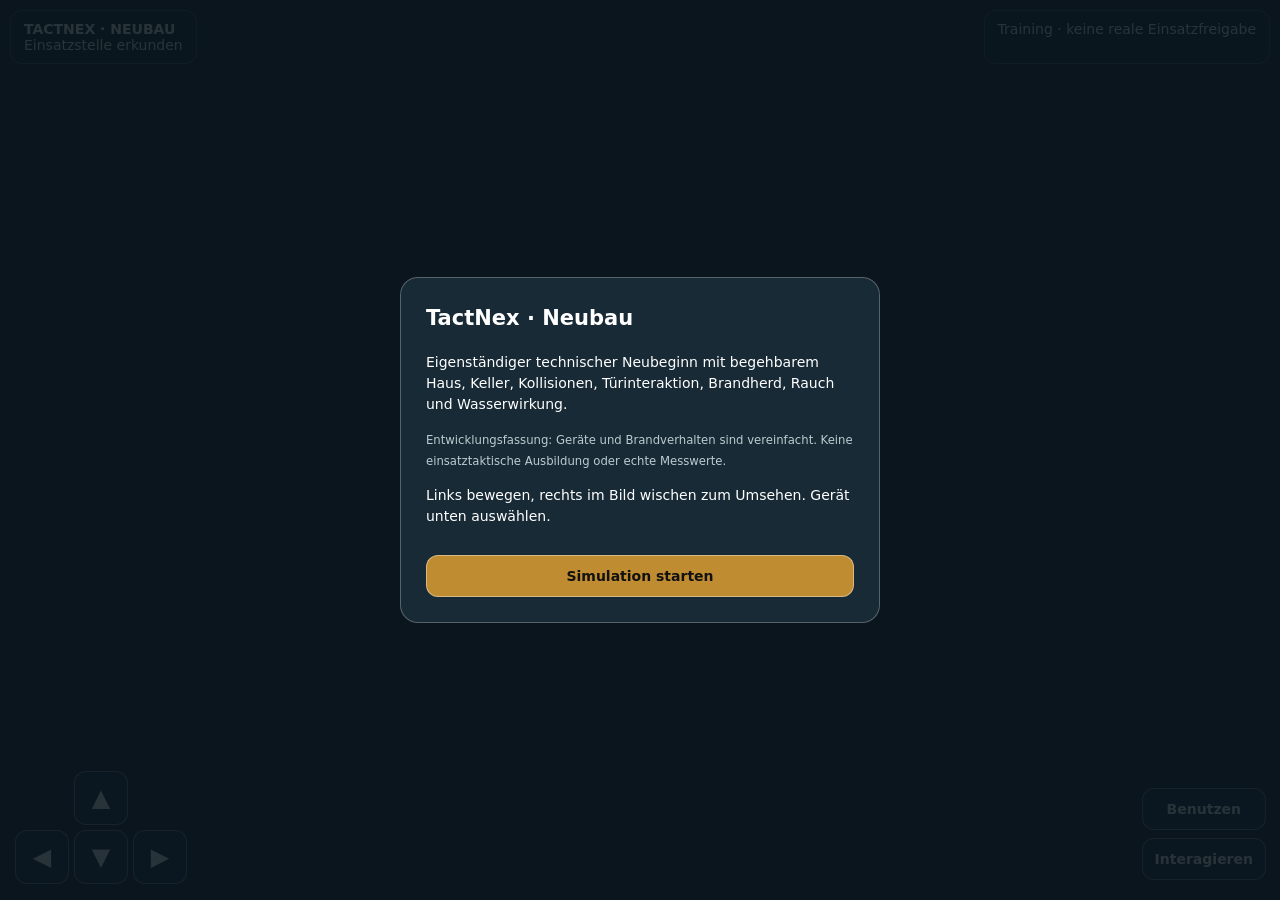
==== preview/index.html @ 35a9c78b "Start independent TactNex rebuild with integrated scene, collision, fire, smoke, water and mobile co" ====
<!doctype html>
<html lang="de"><head><meta charset="utf-8"><meta name="viewport" content="width=device-width,initial-scale=1,maximum-scale=1,user-scalable=no"><meta name="theme-color" content="#101820"><title>TactNex Neubau · Einsatztraining</title>
<style>*{box-sizing:border-box}html,body{margin:0;width:100%;height:100%;overflow:hidden;background:#101820;color:#fff;font:14px system-ui;touch-action:none;user-select:none;-webkit-user-select:none;-webkit-touch-callout:none}canvas{display:block;touch-action:none}button{touch-action:none;cursor:pointer;color:#fff;border:1px solid #ffffff66;background:#1c2b36ed;border-radius:12px;font:700 14px system-ui;padding:12px}button:active{background:#bd8d35}#top{position:fixed;top:10px;left:10px;right:10px;display:flex;gap:8px;justify-content:space-between;pointer-events:none}#panel,#message{background:#10212ae8;border:1px solid #ffffff33;padding:10px 13px;border-radius:12px;max-width:58vw}#message{max-width:34vw;text-align:right}#controls{position:fixed;bottom:16px;left:15px;display:grid;grid-template-columns:repeat(3,54px);gap:5px}#controls button{width:54px;height:54px;padding:0;font-size:24px}#tools{position:fixed;bottom:14px;left:50%;transform:translateX(-50%);max-width:53vw;display:flex;gap:6px;overflow:auto;padding:6px;background:#10212ae0;border-radius:13px}#tools button{white-space:nowrap;font-size:12px;padding:10px}#actions{position:fixed;right:14px;bottom:20px;display:flex;flex-direction:column;gap:8px}#actions button{min-width:110px}#cross{position:fixed;left:50%;top:50%;transform:translate(-50%,-50%);font-size:22px;text-shadow:0 1px 5px black;pointer-events:none}#intro{position:fixed;inset:0;background:#0a151ddf;display:flex;align-items:center;justify-content:center;z-index:40;padding:20px}#intro article{max-width:480px;background:#182a36;border:1px solid #ffffff44;border-radius:18px;padding:25px;line-height:1.5}#intro h1{margin-top:0}#intro button{background:#bf8c31;color:#111;width:100%;margin-top:14px}small{color:#bdcbd1}@media(max-width:680px){#tools{bottom:80px;max-width:62vw;left:51%}#actions{bottom:20px}#panel{max-width:55vw;font-size:12px}#message{max-width:42vw;font-size:11px}}</style></head>
<body><div id="top"><div id="panel"><strong>TACTNEX · NEUBAU</strong><div id="status">Einsatzstelle erkunden</div></div><div id="message">Training · keine reale Einsatzfreigabe</div></div><div id="cross">+</div><div id="controls"><span></span><button data-move="f">▲</button><span></span><button data-move="l">◀</button><button data-move="b">▼</button><button data-move="r">▶</button></div><div id="tools"></div><div id="actions"><button id="use">Benutzen</button><button id="interact">Interagieren</button></div><div id="intro"><article><h1>TactNex · Neubau</h1><p>Eigenständiger technischer Neubeginn mit begehbarem Haus, Keller, Kollisionen, Türinteraktion, Brandherd, Rauch und Wasserwirkung.</p><p><small>Entwicklungsfassung: Geräte und Brandverhalten sind vereinfacht. Keine einsatztaktische Ausbildung oder echte Messwerte.</small></p><p>Links bewegen, rechts im Bild wischen zum Umsehen. Gerät unten auswählen.</p><button id="start">Simulation starten</button></article></div>
<script type="module">
import * as THREE from 'https://esm.sh/three@0.170.0';
const scene=new THREE.Scene();scene.background=new THREE.Color(0x9db3c4);scene.fog=new THREE.FogExp2(0x9db3c4,.012);
const camera=new THREE.PerspectiveCamera(73,innerWidth/innerHeight,.07,130);camera.position.set(0,1.65,12);camera.rotation.order='YXZ';
const renderer=new THREE.WebGLRenderer({antialias:true,powerPreference:'high-performance'});renderer.setSize(innerWidth,innerHeight);renderer.setPixelRatio(Math.min(devicePixelRatio,1.4));renderer.shadowMap.enabled=true;renderer.shadowMap.type=THREE.PCFSoftShadowMap;renderer.outputColorSpace=THREE.SRGBColorSpace;renderer.toneMapping=THREE.ACESFilmicToneMapping;renderer.toneMappingExposure=1.15;document.body.prepend(renderer.domElement);
scene.add(new THREE.HemisphereLight(0xe5f4ff,0x4c544d,2));const sun=new THREE.DirectionalLight(0xfff1d6,2.2);sun.position.set(12,20,8);sun.castShadow=true;sun.shadow.mapSize.set(1024,1024);sun.shadow.camera.left=-22;sun.shadow.camera.right=22;sun.shadow.camera.top=22;sun.shadow.camera.bottom=-22;scene.add(sun);
const mat=(c,roughness=.85)=>new THREE.MeshStandardMaterial({color:c,roughness});
const walls=mat(0xd4cbbd),floorMat=mat(0x8f7963),basementMat=mat(0x747577),roofMat=mat(0x774335),glass=new THREE.MeshPhysicalMaterial({color:0x78a8bb,metalness:.1,roughness:.14,transparent:true,opacity:.7,side:THREE.DoubleSide});
function obj(geo,m,x,y,z,parent=scene){const o=new THREE.Mesh(geo,m);o.position.set(x,y,z);o.castShadow=true;o.receiveShadow=true;parent.add(o);return o}
function cube(w,h,d,x,y,z,m,parent){return obj(new THREE.BoxGeometry(w,h,d),m,x,y,z,parent)}
function plane(w,d,x,y,z,m){const o=obj(new THREE.PlaneGeometry(w,d),m,x,y,z);o.rotation.x=-Math.PI/2;return o}
const ground=plane(120,120,0,-.12,0,mat(0x55754b));plane(120,7,0,-.10,21,mat(0x555b5c));plane(2.6,12,0,-.08,7,mat(0xada69a));plane(4.3,19,8,-.08,9,mat(0x8e918e));
for(let x=-54;x<55;x+=8)cube(3,.015,.1,x,-.075,21,mat(0xded9bc));
const colliders=[];function solid(w,h,d,x,y,z,m){const a=cube(w,h,d,x,y,z,m);colliders.push({x,z,w,d,y,h});return a}
function tree(x,z,s){const bark=mat(0x5c4534),leaf=mat(0x3a6738);obj(new THREE.CylinderGeometry(.12*s,.26*s,3*s,9),bark,x,1.45*s,z);for(let i=0;i<6;i++){const a=i*2.4;obj(new THREE.IcosahedronGeometry((.85+(i%3)*.13)*s,1),leaf,x+Math.cos(a)*.65*s,(3.1+(i%3)*.38)*s,z+Math.sin(a)*.65*s)}}
for(const [x,z,s] of [[-12,9,1.1],[13,9,1],[-12,-8,.9],[13,-9,1.1],[-19,17,1.2]])tree(x,z,s);
for(let z=-12;z<17;z+=1.3)for(const x of [-8.3,10])obj(new THREE.IcosahedronGeometry(.55,1),mat(0x426a37),x,.36,z);
const body=mat(0x284f6c),tire=mat(0x202225),windowMat=mat(0x263d4a,.18);
cube(1.9,.55,4.2,8,.65,7,body);cube(1.65,.58,2,8,1.21,6.65,windowMat);for(const x of [7.03,8.97])for(const z of [5.7,8.3]){const w=obj(new THREE.CylinderGeometry(.37,.37,.17,16),tire,x,.37,z);w.rotation.z=Math.PI/2}
for(const x of [7.35,8.65]){cube(.36,.16,.07,x,.75,4.88,mat(0xe9d9a8));cube(.34,.14,.07,x,.75,9.12,mat(0xa82824))}
const house={front:0,back:-10,left:-5,right:5};
solid(.22,3.4,10,-5,1.7,-5,walls);solid(.22,3.4,10,5,1.7,-5,walls);solid(10,3.4,.22,0,1.7,-10,walls);
solid(4.15,3.4,.22,-2.925,1.7,0,walls);solid(4.15,3.4,.22,2.925,1.7,0,walls);solid(1.7,1.18,.22,0,2.81,0,walls);
for(const x of [-3.1,3.1]){cube(1.6,1.45,.05,x,1.8,.14,glass);cube(1.85,.11,.3,x,1,.24,mat(0xd8d8d2));cube(.1,1.5,.12,x,1.8,.2,mat(0xe9e6dd));cube(1.75,.1,.12,x,1.8,.2,mat(0xe9e6dd))}
plane(4,10,-3,.01,-5,floorMat);plane(4,10,3,.01,-5,floorMat);plane(2,5.2,0,.01,-2.6,floorMat);
const roofGeo=(left)=>{const x0=left?-5.55:0,x1=left?0:5.55,y0=left?3.5:5.55,y1=left?5.55:3.5;const g=new THREE.BufferGeometry();g.setAttribute('position',new THREE.Float32BufferAttribute([x0,y0,.6,x1,y1,.6,x1,y1,-10.6,x0,y0,.6,x1,y1,-10.6,x0,y0,-10.6],3));g.computeVertexNormals();return g};
const roofSurface=mat(0x794333);roofSurface.side=THREE.DoubleSide;obj(roofGeo(true),roofSurface,0,0,0);obj(roofGeo(false),roofSurface,0,0,0);
const gableMat=mat(0xd4cbbd);gableMat.side=THREE.DoubleSide;for(const z of [0,-10]){const g=new THREE.BufferGeometry();g.setAttribute('position',new THREE.Float32BufferAttribute([-5,3.4,z,5,3.4,z,0,5.55,z],3));g.computeVertexNormals();obj(g,gableMat,0,0,0)}
cube(.65,1.5,.65,2.6,5.55,-7,mat(0x9c594a));
cube(1.7,.06,3.3,0,.06,-2.7,mat(0x78604e));
cube(2.2,.62,.86,-3.35,.39,-4,mat(0x506b78));cube(1.75,.13,.65,-3.35,.77,-4,mat(0x647f8b));cube(1.3,.4,.8,-3.3,.22,-5.5,mat(0x7b5c48));
cube(2.7,.8,.65,3.3,.42,-8.7,mat(0xc5bfb1));cube(2.7,.06,.85,3.3,.85,-8.7,mat(0x4e5154));
const lamp=new THREE.PointLight(0xffe7bf,1.7,11);lamp.position.set(0,2.9,-3.4);scene.add(lamp);
// Basement is a separate real volume, reached through a floor opening and a continuous ramp-like stair surface.
plane(9,9,0,-2.75,-13.5,basementMat);
solid(.2,2.8,9,-4.5,-1.4,-13.5,walls);solid(.2,2.8,9,4.5,-1.4,-13.5,walls);solid(9,2.8,.2,0,-1.4,-18,walls);
solid(.17,2.8,5,-1.13,-1.2,-7.9,walls);solid(.17,2.8,5,1.13,-1.2,-7.9,walls);
for(let i=0;i<15;i++){const z=-5.25-(i+.5)*5/15,y=-(i+1)*2.75/15;cube(2,.1,5/15,0,y-.05,z,mat(0x80756b))}
cube(1.8,.75,.85,-3.1,-2.35,-16,mat(0x70543c));cube(1.9,.07,.95,-3.1,-1.94,-16,mat(0x987657));
for(let y=-2.2;y<-.5;y+=.48)cube(1.5,.07,.55,3.2,y,-17,mat(0x5d6465));
for(const [x,z] of [[3,-15],[3.6,-14.3],[-2.6,-13]])cube(.6,.6,.6,x,-2.4,z,mat(0x967c58));
const basementLight=new THREE.PointLight(0xffdfad,1.1,9);basementLight.position.set(1,-.6,-13);scene.add(basementLight);
const hinge=new THREE.Group();hinge.position.set(-.85,0,.04);scene.add(hinge);cube(1.7,2.15,.09,.85,1.075,0,mat(0x7b5337),hinge);obj(new THREE.SphereGeometry(.065,12,8),mat(0xc6ac6d),1.52,1.05,.09,hinge);
let doorOpen=false,doorAngle=0;
const fire=new THREE.Group();fire.position.set(-2.5,-2.7,-15.5);scene.add(fire);
const flames=[];for(let i=0;i<10;i++){const m=new THREE.MeshBasicMaterial({color:i%3?0xff6b14:0xffc638,transparent:true,opacity:.8,depthWrite:false});const f=obj(new THREE.ConeGeometry(.17+(i%4)*.07,.8+(i%3)*.2,7),m,(i%4-1.5)*.26,.4,Math.floor(i/4)*.25,fire);flames.push(f)}
const fireLight=new THREE.PointLight(0xff4e10,3.5,8);fireLight.position.set(-2.5,-1.8,-15.5);scene.add(fireLight);
const smoke=[];const smokeMat=new THREE.MeshBasicMaterial({color:0x53575b,transparent:true,opacity:.12,depthWrite:false});for(let i=0;i<55;i++)smoke.push(obj(new THREE.IcosahedronGeometry(.4,1),smokeMat.clone(),0,-2,-15));
const water=[];const waterMat=new THREE.MeshBasicMaterial({color:0xa4e5ff,transparent:true,opacity:.8});for(let i=0;i<45;i++){const m=obj(new THREE.SphereGeometry(.028,5,4),waterMat,0,0,0);m.visible=false;water.push(m)}
let strength=1,smokeAmount=.2,waterOn=false,thermal=false,selected='Hände';
const hand=new THREE.Group();camera.add(hand);scene.add(camera);hand.position.set(.52,-.5,-.82);
cube(.2,.19,.37,0,-.08,.13,mat(0x1e2527),hand);const held=new THREE.Group();hand.add(held);
function equip(name){selected=name;held.clear();waterOn=false;thermal=false;document.querySelector('#use').textContent='Benutzen';const add=(w,h,d,x,y,z,c)=>cube(w,h,d,x,y,z,mat(c),held);
if(name==='Wärmebildkamera'){add(.33,.36,.2,0,.16,-.15,0x262b2f);add(.26,.2,.012,0,.2,-.26,0x6b8791);add(.11,.35,.12,0,-.2,-.12,0x222629)}
if(name==='Messgerät'){add(.23,.43,.13,0,.12,-.17,0x24292d);add(.17,.18,.014,0,.17,-.25,0x9db9c4)}
if(name==='Strahlrohr'){const a=obj(new THREE.CylinderGeometry(.07,.1,.65,12),mat(0x687178),0,.1,-.27,held);a.rotation.x=Math.PI/2}
if(name==='Funkgerät'){add(.19,.3,.1,0,.12,-.2,0x23292b);const a=obj(new THREE.CylinderGeometry(.012,.012,.2,8),mat(0x222222),.06,.36,-.2,held)}
if(name==='Axt'){const a=obj(new THREE.CylinderGeometry(.03,.035,.8,8),mat(0x77583c),0,.2,-.18,held);a.rotation.z=-.15;add(.3,.17,.06,-.06,.56,-.18,0x91999c)}
document.querySelector('#status').textContent=name+' ausgewählt'}
const toolNames=['Hände','Strahlrohr','Wärmebildkamera','Messgerät','Funkgerät','Axt'];for(const name of toolNames){const b=document.createElement('button');b.textContent=name;b.onclick=()=>{equip(name);for(const x of document.querySelector('#tools').children)x.style.background='';b.style.background='#996c26'};document.querySelector('#tools').append(b)}equip('Hände');
const overlay=document.createElement('div');overlay.style.cssText='position:fixed;inset:19% 22%;pointer-events:none;border:9px solid #182329;border-radius:15px;background:radial-gradient(circle at 44% 65%,#fff9b0,#f46a28 17%,#74358c 45%,#172c62 90%);opacity:.8;display:none';overlay.innerHTML='<span style="display:block;padding:8px;background:#121c25a8;font-size:12px">WÄRMEBILD · DEMO / KEINE TEMPERATURMESSUNG</span>';document.body.append(overlay);
const status=document.querySelector('#status');function interact(){const d=Math.hypot(camera.position.x,camera.position.z);if(d<2.5){doorOpen=!doorOpen;status.textContent=doorOpen?'Haustür geöffnet':'Haustür geschlossen'}else status.textContent='Keine Tür in Reichweite'}
function use(){if(selected==='Strahlrohr'){waterOn=!waterOn;document.querySelector('#use').textContent=waterOn?'Wasser stoppen':'Wasser abgeben';status.textContent=waterOn?'Strahlrohr aktiv':'Strahlrohr geschlossen'}else if(selected==='Wärmebildkamera'){thermal=!thermal;overlay.style.display=thermal?'block':'none'}else if(selected==='Messgerät')status.textContent='DEMO: O₂ 20,9 % · weitere Werte nicht simuliert';else if(selected==='Funkgerät')status.textContent='Übungsfunk: kein Funknetz verbunden';else status.textContent='Für dieses Werkzeug noch keine Aktion'}
document.querySelector('#interact').onclick=interact;document.querySelector('#use').onclick=use;
const pressed=new Set();for(const b of document.querySelectorAll('[data-move]')){const k=b.dataset.move;b.addEventListener('pointerdown',e=>{e.preventDefault();b.setPointerCapture(e.pointerId);pressed.add(k)});for(const type of ['pointerup','pointercancel','lostpointercapture'])b.addEventListener(type,()=>pressed.delete(k))}
addEventListener('keydown',e=>{const k=e.key.toLowerCase();pressed.add(({w:'f',s:'b',a:'l',d:'r'})[k]||k);if(k==='e')interact();if(k==='f'&&!e.repeat)use()});addEventListener('keyup',e=>pressed.delete(({w:'f',s:'b',a:'l',d:'r'})[e.key.toLowerCase()]||e.key.toLowerCase()));
let lookId=null,lx=0,ly=0,yaw=0,pitch=0;renderer.domElement.addEventListener('pointerdown',e=>{if(lookId!==null)return;lookId=e.pointerId;lx=e.clientX;ly=e.clientY;renderer.domElement.setPointerCapture(e.pointerId)});renderer.domElement.addEventListener('pointermove',e=>{if(e.pointerId!==lookId)return;yaw-=(e.clientX-lx)*.004;pitch=Math.max(-1.3,Math.min(1.3,pitch-(e.clientY-ly)*.004));lx=e.clientX;ly=e.clientY});for(const type of ['pointerup','pointercancel','lostpointercapture'])renderer.domElement.addEventListener(type,e=>{if(e.pointerId===lookId)lookId=null});
function blocked(x,z,y){const r=.25;if(z< -17.7||Math.abs(x)>48)return true;for(const w of colliders){if(y+.2<w.y-w.h/2||y-1.4>w.y+w.h/2)continue;if(Math.abs(x-w.x)<w.w/2+r&&Math.abs(z-w.z)<w.d/2+r)return true}
if(Math.abs(z)<.23+r&&Math.abs(x)<.85+r){if(!doorOpen||Math.abs(doorAngle)<1.15)return true}
const ax=-.85,az=.04,bx=ax+1.7*Math.cos(doorAngle),bz=az-1.7*Math.sin(doorAngle);const vx=bx-ax,vz=bz-az;const t=Math.max(0,Math.min(1,((x-ax)*vx+(z-az)*vz)/(vx*vx+vz*vz)));if(Math.hypot(x-(ax+t*vx),z-(az+t*vz))<r+.07)return true;
if(z< -5.25&&z> -10.25&&Math.abs(x)>1)return true;return false}
let last=performance.now();function frame(now){const dt=Math.min(.045,(now-last)/1000);last=now;camera.rotation.y=yaw;camera.rotation.x=pitch;
const target=doorOpen?-1.58:0;doorAngle+=(target-doorAngle)*Math.min(1,dt*7);hinge.rotation.y=doorAngle;
const f=Number(pressed.has('f')||pressed.has('arrowup'))-Number(pressed.has('b')||pressed.has('arrowdown'));const s=Number(pressed.has('r'))-Number(pressed.has('l'));const norm=Math.max(1,Math.hypot(f,s));const speed=3.1*dt/norm;
const dx=(-Math.sin(yaw)*f+Math.cos(yaw)*s)*speed,dz=(-Math.cos(yaw)*f-Math.sin(yaw)*s)*speed;
const oldY=camera.position.y;function height(z){if(z>=-5.25)return 1.65;if(z<=-10.25)return -1.1;return 1.65-(Math.abs(z+5.25)/5)*2.75}
const nx=camera.position.x+dx,nz=camera.position.z+dz;
if(!blocked(nx,camera.position.z,height(camera.position.z)))camera.position.x=nx;
if(!blocked(camera.position.x,nz,height(nz)))camera.position.z=nz;
camera.position.y=height(camera.position.z);
const inside=camera.position.z<0&&Math.abs(camera.position.x)<5;
if(inside&&camera.position.z< -10.25)status.textContent=selected+' · Kellergeschoss';else if(inside&&camera.position.z< -5.25)status.textContent=selected+' · Kellertreppe';
strength=Math.max(0,strength);smokeAmount+=(strength*.55-smokeAmount)*Math.min(1,dt*.3);
fire.scale.setScalar(strength);fireLight.intensity=strength*(3+Math.sin(now*.014)*.7);
for(let i=0;i<flames.length;i++)flames[i].scale.y=.85+Math.sin(now*.012+i*3)*.2;
for(let i=0;i<smoke.length;i++){const age=(now*.000065+i/smoke.length)%1,a=i*2.3999,r=.2+age*2.1;smoke[i].position.set(-2.5+Math.cos(a)*r,Math.min(-.35,-2.15+age*2.7),-15.5+Math.sin(a)*r);smoke[i].scale.setScalar(.45+age*2);smoke[i].material.opacity=smokeAmount*.25*(1-age*.7);smoke[i].visible=smokeAmount>.01}
if(waterOn&&selected==='Strahlrohr'){const dir=new THREE.Vector3();camera.getWorldDirection(dir);const source=camera.position.clone().addScaledVector(dir,.5);const fireTarget=new THREE.Vector3(-2.5,-1.85,-15.5);const aimed=dir.dot(fireTarget.clone().sub(camera.position).normalize())>.95&&camera.position.distanceTo(fireTarget)<9&&camera.position.y<0;if(aimed){strength=Math.max(0,strength-dt*.17);if(strength===0)status.textContent='Brandherd gelöscht (Trainingsmodell)'}for(let i=0;i<water.length;i++){const d=.5+((now*.004+i*.14)%7),p=water[i];p.position.copy(source).addScaledVector(dir,d);p.position.y-=d*d*.014;p.position.x+=Math.sin(i*2.4)*d*.016;p.visible=true}}else for(const p of water)p.visible=false;
renderer.render(scene,camera);requestAnimationFrame(frame)}
requestAnimationFrame(frame);document.querySelector('#start').onclick=()=>document.querySelector('#intro').remove();addEventListener('resize',()=>{camera.aspect=innerWidth/innerHeight;camera.updateProjectionMatrix();renderer.setSize(innerWidth,innerHeight)});
</script></body></html>
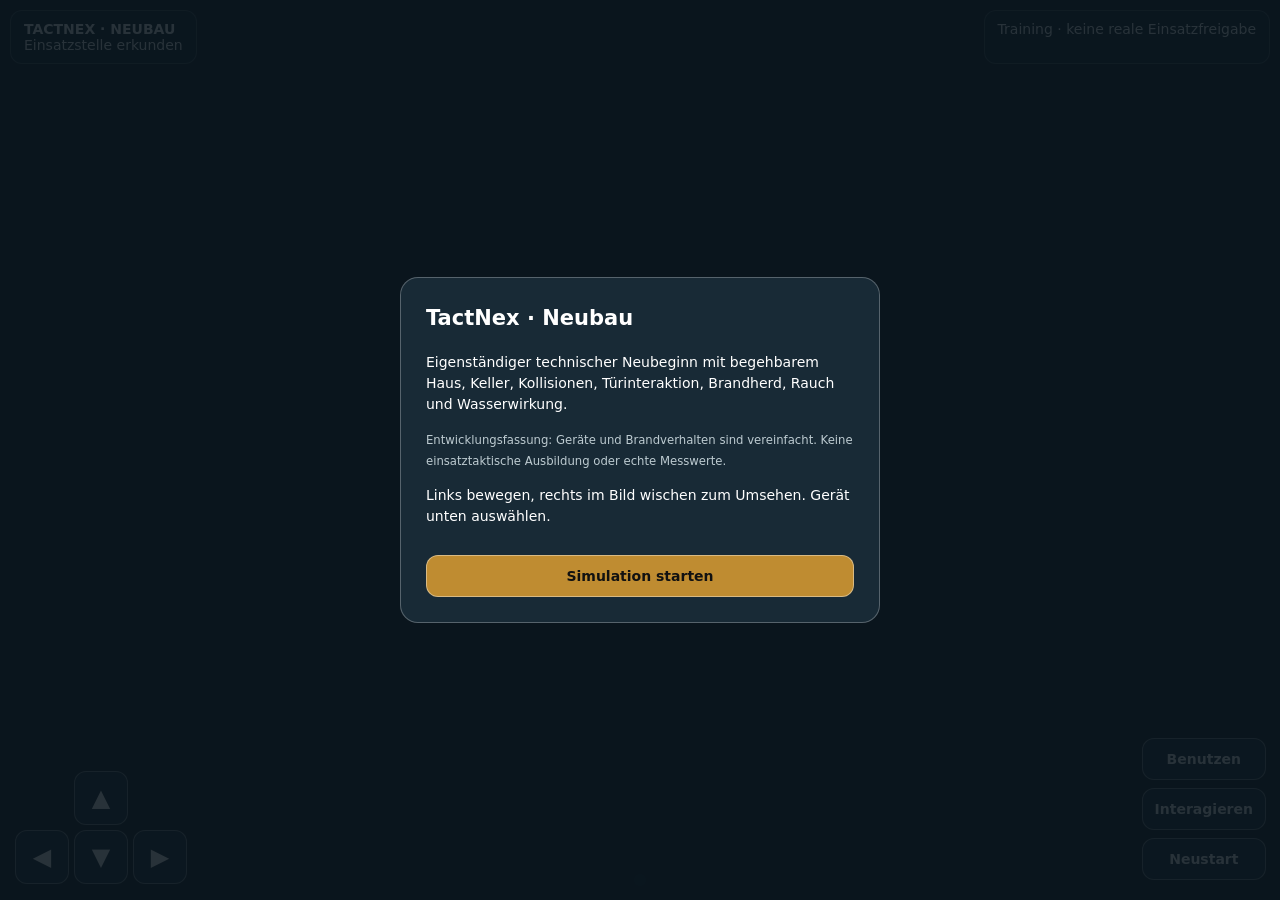
==== commit 5c0b4e90: "Add reset, smoke visibility and line-of-sight water suppression to rebuilt simulator" ====
--- a/preview/index.html
+++ b/preview/index.html
@@ -1,7 +1,7 @@
 <!doctype html>
 <html lang="de"><head><meta charset="utf-8"><meta name="viewport" content="width=device-width,initial-scale=1,maximum-scale=1,user-scalable=no"><meta name="theme-color" content="#101820"><title>TactNex Neubau · Einsatztraining</title>
 <style>*{box-sizing:border-box}html,body{margin:0;width:100%;height:100%;overflow:hidden;background:#101820;color:#fff;font:14px system-ui;touch-action:none;user-select:none;-webkit-user-select:none;-webkit-touch-callout:none}canvas{display:block;touch-action:none}button{touch-action:none;cursor:pointer;color:#fff;border:1px solid #ffffff66;background:#1c2b36ed;border-radius:12px;font:700 14px system-ui;padding:12px}button:active{background:#bd8d35}#top{position:fixed;top:10px;left:10px;right:10px;display:flex;gap:8px;justify-content:space-between;pointer-events:none}#panel,#message{background:#10212ae8;border:1px solid #ffffff33;padding:10px 13px;border-radius:12px;max-width:58vw}#message{max-width:34vw;text-align:right}#controls{position:fixed;bottom:16px;left:15px;display:grid;grid-template-columns:repeat(3,54px);gap:5px}#controls button{width:54px;height:54px;padding:0;font-size:24px}#tools{position:fixed;bottom:14px;left:50%;transform:translateX(-50%);max-width:53vw;display:flex;gap:6px;overflow:auto;padding:6px;background:#10212ae0;border-radius:13px}#tools button{white-space:nowrap;font-size:12px;padding:10px}#actions{position:fixed;right:14px;bottom:20px;display:flex;flex-direction:column;gap:8px}#actions button{min-width:110px}#cross{position:fixed;left:50%;top:50%;transform:translate(-50%,-50%);font-size:22px;text-shadow:0 1px 5px black;pointer-events:none}#intro{position:fixed;inset:0;background:#0a151ddf;display:flex;align-items:center;justify-content:center;z-index:40;padding:20px}#intro article{max-width:480px;background:#182a36;border:1px solid #ffffff44;border-radius:18px;padding:25px;line-height:1.5}#intro h1{margin-top:0}#intro button{background:#bf8c31;color:#111;width:100%;margin-top:14px}small{color:#bdcbd1}@media(max-width:680px){#tools{bottom:80px;max-width:62vw;left:51%}#actions{bottom:20px}#panel{max-width:55vw;font-size:12px}#message{max-width:42vw;font-size:11px}}</style></head>
-<body><div id="top"><div id="panel"><strong>TACTNEX · NEUBAU</strong><div id="status">Einsatzstelle erkunden</div></div><div id="message">Training · keine reale Einsatzfreigabe</div></div><div id="cross">+</div><div id="controls"><span></span><button data-move="f">▲</button><span></span><button data-move="l">◀</button><button data-move="b">▼</button><button data-move="r">▶</button></div><div id="tools"></div><div id="actions"><button id="use">Benutzen</button><button id="interact">Interagieren</button></div><div id="intro"><article><h1>TactNex · Neubau</h1><p>Eigenständiger technischer Neubeginn mit begehbarem Haus, Keller, Kollisionen, Türinteraktion, Brandherd, Rauch und Wasserwirkung.</p><p><small>Entwicklungsfassung: Geräte und Brandverhalten sind vereinfacht. Keine einsatztaktische Ausbildung oder echte Messwerte.</small></p><p>Links bewegen, rechts im Bild wischen zum Umsehen. Gerät unten auswählen.</p><button id="start">Simulation starten</button></article></div>
+<body><div id="top"><div id="panel"><strong>TACTNEX · NEUBAU</strong><div id="status">Einsatzstelle erkunden</div></div><div id="message">Training · keine reale Einsatzfreigabe</div></div><div id="cross">+</div><div id="controls"><span></span><button data-move="f">▲</button><span></span><button data-move="l">◀</button><button data-move="b">▼</button><button data-move="r">▶</button></div><div id="tools"></div><div id="actions"><button id="use">Benutzen</button><button id="interact">Interagieren</button><button id="reset">Neustart</button></div><div id="intro"><article><h1>TactNex · Neubau</h1><p>Eigenständiger technischer Neubeginn mit begehbarem Haus, Keller, Kollisionen, Türinteraktion, Brandherd, Rauch und Wasserwirkung.</p><p><small>Entwicklungsfassung: Geräte und Brandverhalten sind vereinfacht. Keine einsatztaktische Ausbildung oder echte Messwerte.</small></p><p>Links bewegen, rechts im Bild wischen zum Umsehen. Gerät unten auswählen.</p><button id="start">Simulation starten</button></article></div>
 <script type="module">
 import * as THREE from 'https://esm.sh/three@0.170.0';
 const scene=new THREE.Scene();scene.background=new THREE.Color(0x9db3c4);scene.fog=new THREE.FogExp2(0x9db3c4,.012);
@@ -51,7 +51,7 @@
 const fireLight=new THREE.PointLight(0xff4e10,3.5,8);fireLight.position.set(-2.5,-1.8,-15.5);scene.add(fireLight);
 const smoke=[];const smokeMat=new THREE.MeshBasicMaterial({color:0x53575b,transparent:true,opacity:.12,depthWrite:false});for(let i=0;i<55;i++)smoke.push(obj(new THREE.IcosahedronGeometry(.4,1),smokeMat.clone(),0,-2,-15));
 const water=[];const waterMat=new THREE.MeshBasicMaterial({color:0xa4e5ff,transparent:true,opacity:.8});for(let i=0;i<45;i++){const m=obj(new THREE.SphereGeometry(.028,5,4),waterMat,0,0,0);m.visible=false;water.push(m)}
-let strength=1,smokeAmount=.2,waterOn=false,thermal=false,selected='Hände';
+let strength=1,smokeAmount=.2,waterOn=false,thermal=false,selected='Hände',waterHits=0,elapsed=0;
 const hand=new THREE.Group();camera.add(hand);scene.add(camera);hand.position.set(.52,-.5,-.82);
 cube(.2,.19,.37,0,-.08,.13,mat(0x1e2527),hand);const held=new THREE.Group();hand.add(held);
 function equip(name){selected=name;held.clear();waterOn=false;thermal=false;document.querySelector('#use').textContent='Benutzen';const add=(w,h,d,x,y,z,c)=>cube(w,h,d,x,y,z,mat(c),held);
@@ -62,8 +62,8 @@
 if(name==='Axt'){const a=obj(new THREE.CylinderGeometry(.03,.035,.8,8),mat(0x77583c),0,.2,-.18,held);a.rotation.z=-.15;add(.3,.17,.06,-.06,.56,-.18,0x91999c)}
 document.querySelector('#status').textContent=name+' ausgewählt'}
 const toolNames=['Hände','Strahlrohr','Wärmebildkamera','Messgerät','Funkgerät','Axt'];for(const name of toolNames){const b=document.createElement('button');b.textContent=name;b.onclick=()=>{equip(name);for(const x of document.querySelector('#tools').children)x.style.background='';b.style.background='#996c26'};document.querySelector('#tools').append(b)}equip('Hände');
-const overlay=document.createElement('div');overlay.style.cssText='position:fixed;inset:19% 22%;pointer-events:none;border:9px solid #182329;border-radius:15px;background:radial-gradient(circle at 44% 65%,#fff9b0,#f46a28 17%,#74358c 45%,#172c62 90%);opacity:.8;display:none';overlay.innerHTML='<span style="display:block;padding:8px;background:#121c25a8;font-size:12px">WÄRMEBILD · DEMO / KEINE TEMPERATURMESSUNG</span>';document.body.append(overlay);
-const status=document.querySelector('#status');function interact(){const d=Math.hypot(camera.position.x,camera.position.z);if(d<2.5){doorOpen=!doorOpen;status.textContent=doorOpen?'Haustür geöffnet':'Haustür geschlossen'}else status.textContent='Keine Tür in Reichweite'}
+const haze=document.createElement('div');haze.style.cssText='position:fixed;inset:0;pointer-events:none;background:radial-gradient(ellipse at 50% 45%,#555d60 0%,#1a2027 95%);opacity:0;z-index:2';document.body.append(haze);const overlay=document.createElement('div');overlay.style.cssText='position:fixed;z-index:3;inset:19% 22%;pointer-events:none;border:9px solid #182329;border-radius:15px;background:radial-gradient(circle at 44% 65%,#fff9b0,#f46a28 17%,#74358c 45%,#172c62 90%);opacity:.8;display:none';overlay.innerHTML='<span style="display:block;padding:8px;background:#121c25a8;font-size:12px">WÄRMEBILD · DEMO / KEINE TEMPERATURMESSUNG</span>';document.body.append(overlay);
+const status=document.querySelector('#status');document.querySelector('#reset').onclick=()=>{strength=1;smokeAmount=.2;waterHits=0;waterOn=false;doorOpen=false;camera.position.set(0,1.65,12);yaw=0;pitch=0;equip('Hände');document.querySelector('#use').textContent='Benutzen';status.textContent='Szenario neu gestartet'};function interact(){const d=Math.hypot(camera.position.x,camera.position.z);if(d<2.5){doorOpen=!doorOpen;status.textContent=doorOpen?'Haustür geöffnet':'Haustür geschlossen'}else status.textContent='Keine Tür in Reichweite'}
 function use(){if(selected==='Strahlrohr'){waterOn=!waterOn;document.querySelector('#use').textContent=waterOn?'Wasser stoppen':'Wasser abgeben';status.textContent=waterOn?'Strahlrohr aktiv':'Strahlrohr geschlossen'}else if(selected==='Wärmebildkamera'){thermal=!thermal;overlay.style.display=thermal?'block':'none'}else if(selected==='Messgerät')status.textContent='DEMO: O₂ 20,9 % · weitere Werte nicht simuliert';else if(selected==='Funkgerät')status.textContent='Übungsfunk: kein Funknetz verbunden';else status.textContent='Für dieses Werkzeug noch keine Aktion'}
 document.querySelector('#interact').onclick=interact;document.querySelector('#use').onclick=use;
 const pressed=new Set();for(const b of document.querySelectorAll('[data-move]')){const k=b.dataset.move;b.addEventListener('pointerdown',e=>{e.preventDefault();b.setPointerCapture(e.pointerId);pressed.add(k)});for(const type of ['pointerup','pointercancel','lostpointercapture'])b.addEventListener(type,()=>pressed.delete(k))}
@@ -77,18 +77,22 @@
 const target=doorOpen?-1.58:0;doorAngle+=(target-doorAngle)*Math.min(1,dt*7);hinge.rotation.y=doorAngle;
 const f=Number(pressed.has('f')||pressed.has('arrowup'))-Number(pressed.has('b')||pressed.has('arrowdown'));const s=Number(pressed.has('r'))-Number(pressed.has('l'));const norm=Math.max(1,Math.hypot(f,s));const speed=3.1*dt/norm;
 const dx=(-Math.sin(yaw)*f+Math.cos(yaw)*s)*speed,dz=(-Math.cos(yaw)*f-Math.sin(yaw)*s)*speed;
-const oldY=camera.position.y;function height(z){if(z>=-5.25)return 1.65;if(z<=-10.25)return -1.1;return 1.65-(Math.abs(z+5.25)/5)*2.75}
+function height(z){if(z>=-5.25)return 1.65;if(z<=-10.25)return -1.1;return 1.65-(Math.abs(z+5.25)/5)*2.75}
 const nx=camera.position.x+dx,nz=camera.position.z+dz;
 if(!blocked(nx,camera.position.z,height(camera.position.z)))camera.position.x=nx;
 if(!blocked(camera.position.x,nz,height(nz)))camera.position.z=nz;
 camera.position.y=height(camera.position.z);
-const inside=camera.position.z<0&&Math.abs(camera.position.x)<5;
-if(inside&&camera.position.z< -10.25)status.textContent=selected+' · Kellergeschoss';else if(inside&&camera.position.z< -5.25)status.textContent=selected+' · Kellertreppe';
+const inside=camera.position.z<0&&Math.abs(camera.position.x)<5;const inBasement=inside&&camera.position.z< -10.25;haze.style.opacity=String(inBasement&&!thermal?Math.min(.68,smokeAmount*.72):0);
+if(inBasement&&strength>.02)status.textContent=selected+' · Kellerbrand / Sicht eingeschränkt';else if(inside&&camera.position.z< -5.25)status.textContent=selected+' · Kellertreppe';
 strength=Math.max(0,strength);smokeAmount+=(strength*.55-smokeAmount)*Math.min(1,dt*.3);
 fire.scale.setScalar(strength);fireLight.intensity=strength*(3+Math.sin(now*.014)*.7);
 for(let i=0;i<flames.length;i++)flames[i].scale.y=.85+Math.sin(now*.012+i*3)*.2;
 for(let i=0;i<smoke.length;i++){const age=(now*.000065+i/smoke.length)%1,a=i*2.3999,r=.2+age*2.1;smoke[i].position.set(-2.5+Math.cos(a)*r,Math.min(-.35,-2.15+age*2.7),-15.5+Math.sin(a)*r);smoke[i].scale.setScalar(.45+age*2);smoke[i].material.opacity=smokeAmount*.25*(1-age*.7);smoke[i].visible=smokeAmount>.01}
-if(waterOn&&selected==='Strahlrohr'){const dir=new THREE.Vector3();camera.getWorldDirection(dir);const source=camera.position.clone().addScaledVector(dir,.5);const fireTarget=new THREE.Vector3(-2.5,-1.85,-15.5);const aimed=dir.dot(fireTarget.clone().sub(camera.position).normalize())>.95&&camera.position.distanceTo(fireTarget)<9&&camera.position.y<0;if(aimed){strength=Math.max(0,strength-dt*.17);if(strength===0)status.textContent='Brandherd gelöscht (Trainingsmodell)'}for(let i=0;i<water.length;i++){const d=.5+((now*.004+i*.14)%7),p=water[i];p.position.copy(source).addScaledVector(dir,d);p.position.y-=d*d*.014;p.position.x+=Math.sin(i*2.4)*d*.016;p.visible=true}}else for(const p of water)p.visible=false;
+if(waterOn&&selected==='Strahlrohr'){const dir=new THREE.Vector3();camera.getWorldDirection(dir);const source=camera.position.clone().addScaledVector(dir,.5);const fireTarget=new THREE.Vector3(-2.5,-1.85,-15.5);const toFire=fireTarget.clone().sub(camera.position),distance=toFire.length(),aimed=dir.dot(toFire.clone().normalize())>.965&&distance<9&&camera.position.y<0;
+// A water stream can only affect the fire when the nozzle has line of sight.
+const ray=new THREE.Raycaster(camera.position,dir,.1,Math.max(.1,distance-.6));const blockers=ray.intersectObjects(scene.children.filter(o=>o.isMesh&&o!==ground&&!smoke.includes(o)&&!water.includes(o)&&!flames.includes(o)),true);
+const clear=blockers.length===0||blockers[0].distance>=distance-.7;
+if(aimed&&clear){waterHits+=dt;strength=Math.max(0,strength-dt*.19);if(strength===0)status.textContent='Brandherd gelöscht (Trainingsmodell)'}for(let i=0;i<water.length;i++){const d=.5+((now*.004+i*.14)%7),p=water[i];p.position.copy(source).addScaledVector(dir,d);p.position.y-=d*d*.014;p.position.x+=Math.sin(i*2.4)*d*.016;p.visible=true}}else for(const p of water)p.visible=false;
 renderer.render(scene,camera);requestAnimationFrame(frame)}
 requestAnimationFrame(frame);document.querySelector('#start').onclick=()=>document.querySelector('#intro').remove();addEventListener('resize',()=>{camera.aspect=innerWidth/innerHeight;camera.updateProjectionMatrix();renderer.setSize(innerWidth,innerHeight)});
 </script></body></html>
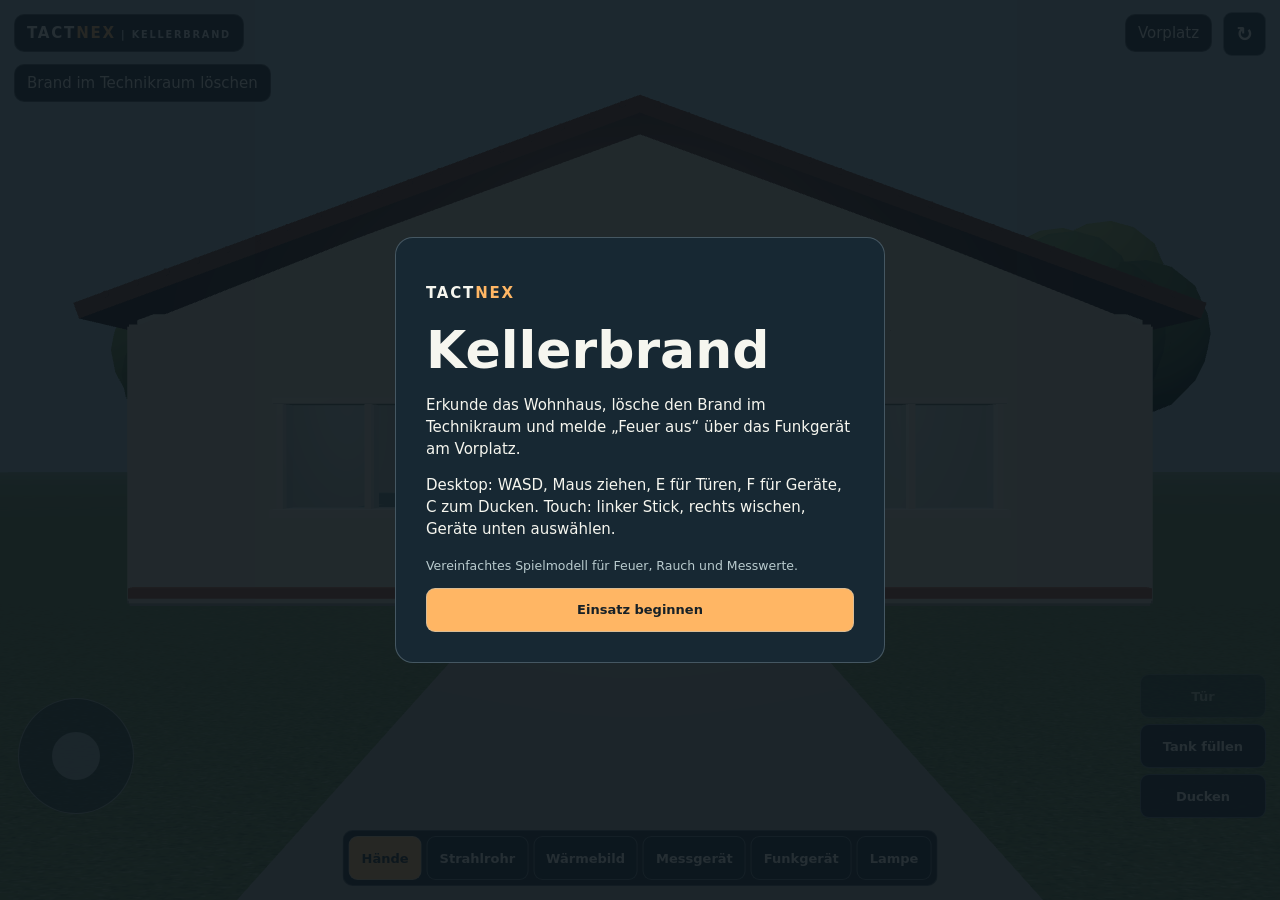
==== commit a6a5ae14: "Build playable two-level TactNex basement fire scenario" ====
--- a/preview/index.html
+++ b/preview/index.html
@@ -1,98 +1,29 @@
 <!doctype html>
-<html lang="de"><head><meta charset="utf-8"><meta name="viewport" content="width=device-width,initial-scale=1,maximum-scale=1,user-scalable=no"><meta name="theme-color" content="#101820"><title>TactNex Neubau · Einsatztraining</title>
-<style>*{box-sizing:border-box}html,body{margin:0;width:100%;height:100%;overflow:hidden;background:#101820;color:#fff;font:14px system-ui;touch-action:none;user-select:none;-webkit-user-select:none;-webkit-touch-callout:none}canvas{display:block;touch-action:none}button{touch-action:none;cursor:pointer;color:#fff;border:1px solid #ffffff66;background:#1c2b36ed;border-radius:12px;font:700 14px system-ui;padding:12px}button:active{background:#bd8d35}#top{position:fixed;top:10px;left:10px;right:10px;display:flex;gap:8px;justify-content:space-between;pointer-events:none}#panel,#message{background:#10212ae8;border:1px solid #ffffff33;padding:10px 13px;border-radius:12px;max-width:58vw}#message{max-width:34vw;text-align:right}#controls{position:fixed;bottom:16px;left:15px;display:grid;grid-template-columns:repeat(3,54px);gap:5px}#controls button{width:54px;height:54px;padding:0;font-size:24px}#tools{position:fixed;bottom:14px;left:50%;transform:translateX(-50%);max-width:53vw;display:flex;gap:6px;overflow:auto;padding:6px;background:#10212ae0;border-radius:13px}#tools button{white-space:nowrap;font-size:12px;padding:10px}#actions{position:fixed;right:14px;bottom:20px;display:flex;flex-direction:column;gap:8px}#actions button{min-width:110px}#cross{position:fixed;left:50%;top:50%;transform:translate(-50%,-50%);font-size:22px;text-shadow:0 1px 5px black;pointer-events:none}#intro{position:fixed;inset:0;background:#0a151ddf;display:flex;align-items:center;justify-content:center;z-index:40;padding:20px}#intro article{max-width:480px;background:#182a36;border:1px solid #ffffff44;border-radius:18px;padding:25px;line-height:1.5}#intro h1{margin-top:0}#intro button{background:#bf8c31;color:#111;width:100%;margin-top:14px}small{color:#bdcbd1}@media(max-width:680px){#tools{bottom:80px;max-width:62vw;left:51%}#actions{bottom:20px}#panel{max-width:55vw;font-size:12px}#message{max-width:42vw;font-size:11px}}</style></head>
-<body><div id="top"><div id="panel"><strong>TACTNEX · NEUBAU</strong><div id="status">Einsatzstelle erkunden</div></div><div id="message">Training · keine reale Einsatzfreigabe</div></div><div id="cross">+</div><div id="controls"><span></span><button data-move="f">▲</button><span></span><button data-move="l">◀</button><button data-move="b">▼</button><button data-move="r">▶</button></div><div id="tools"></div><div id="actions"><button id="use">Benutzen</button><button id="interact">Interagieren</button><button id="reset">Neustart</button></div><div id="intro"><article><h1>TactNex · Neubau</h1><p>Eigenständiger technischer Neubeginn mit begehbarem Haus, Keller, Kollisionen, Türinteraktion, Brandherd, Rauch und Wasserwirkung.</p><p><small>Entwicklungsfassung: Geräte und Brandverhalten sind vereinfacht. Keine einsatztaktische Ausbildung oder echte Messwerte.</small></p><p>Links bewegen, rechts im Bild wischen zum Umsehen. Gerät unten auswählen.</p><button id="start">Simulation starten</button></article></div>
-<script type="module">
-import * as THREE from 'https://esm.sh/three@0.170.0';
-const scene=new THREE.Scene();scene.background=new THREE.Color(0x9db3c4);scene.fog=new THREE.FogExp2(0x9db3c4,.012);
-const camera=new THREE.PerspectiveCamera(73,innerWidth/innerHeight,.07,130);camera.position.set(0,1.65,12);camera.rotation.order='YXZ';
-const renderer=new THREE.WebGLRenderer({antialias:true,powerPreference:'high-performance'});renderer.setSize(innerWidth,innerHeight);renderer.setPixelRatio(Math.min(devicePixelRatio,1.4));renderer.shadowMap.enabled=true;renderer.shadowMap.type=THREE.PCFSoftShadowMap;renderer.outputColorSpace=THREE.SRGBColorSpace;renderer.toneMapping=THREE.ACESFilmicToneMapping;renderer.toneMappingExposure=1.15;document.body.prepend(renderer.domElement);
-scene.add(new THREE.HemisphereLight(0xe5f4ff,0x4c544d,2));const sun=new THREE.DirectionalLight(0xfff1d6,2.2);sun.position.set(12,20,8);sun.castShadow=true;sun.shadow.mapSize.set(1024,1024);sun.shadow.camera.left=-22;sun.shadow.camera.right=22;sun.shadow.camera.top=22;sun.shadow.camera.bottom=-22;scene.add(sun);
-const mat=(c,roughness=.85)=>new THREE.MeshStandardMaterial({color:c,roughness});
-const walls=mat(0xd4cbbd),floorMat=mat(0x8f7963),basementMat=mat(0x747577),roofMat=mat(0x774335),glass=new THREE.MeshPhysicalMaterial({color:0x78a8bb,metalness:.1,roughness:.14,transparent:true,opacity:.7,side:THREE.DoubleSide});
-function obj(geo,m,x,y,z,parent=scene){const o=new THREE.Mesh(geo,m);o.position.set(x,y,z);o.castShadow=true;o.receiveShadow=true;parent.add(o);return o}
-function cube(w,h,d,x,y,z,m,parent){return obj(new THREE.BoxGeometry(w,h,d),m,x,y,z,parent)}
-function plane(w,d,x,y,z,m){const o=obj(new THREE.PlaneGeometry(w,d),m,x,y,z);o.rotation.x=-Math.PI/2;return o}
-const ground=plane(120,120,0,-.12,0,mat(0x55754b));plane(120,7,0,-.10,21,mat(0x555b5c));plane(2.6,12,0,-.08,7,mat(0xada69a));plane(4.3,19,8,-.08,9,mat(0x8e918e));
-for(let x=-54;x<55;x+=8)cube(3,.015,.1,x,-.075,21,mat(0xded9bc));
-const colliders=[];function solid(w,h,d,x,y,z,m){const a=cube(w,h,d,x,y,z,m);colliders.push({x,z,w,d,y,h});return a}
-function tree(x,z,s){const bark=mat(0x5c4534),leaf=mat(0x3a6738);obj(new THREE.CylinderGeometry(.12*s,.26*s,3*s,9),bark,x,1.45*s,z);for(let i=0;i<6;i++){const a=i*2.4;obj(new THREE.IcosahedronGeometry((.85+(i%3)*.13)*s,1),leaf,x+Math.cos(a)*.65*s,(3.1+(i%3)*.38)*s,z+Math.sin(a)*.65*s)}}
-for(const [x,z,s] of [[-12,9,1.1],[13,9,1],[-12,-8,.9],[13,-9,1.1],[-19,17,1.2]])tree(x,z,s);
-for(let z=-12;z<17;z+=1.3)for(const x of [-8.3,10])obj(new THREE.IcosahedronGeometry(.55,1),mat(0x426a37),x,.36,z);
-const body=mat(0x284f6c),tire=mat(0x202225),windowMat=mat(0x263d4a,.18);
-cube(1.9,.55,4.2,8,.65,7,body);cube(1.65,.58,2,8,1.21,6.65,windowMat);for(const x of [7.03,8.97])for(const z of [5.7,8.3]){const w=obj(new THREE.CylinderGeometry(.37,.37,.17,16),tire,x,.37,z);w.rotation.z=Math.PI/2}
-for(const x of [7.35,8.65]){cube(.36,.16,.07,x,.75,4.88,mat(0xe9d9a8));cube(.34,.14,.07,x,.75,9.12,mat(0xa82824))}
-const house={front:0,back:-10,left:-5,right:5};
-solid(.22,3.4,10,-5,1.7,-5,walls);solid(.22,3.4,10,5,1.7,-5,walls);solid(10,3.4,.22,0,1.7,-10,walls);
-solid(4.15,3.4,.22,-2.925,1.7,0,walls);solid(4.15,3.4,.22,2.925,1.7,0,walls);solid(1.7,1.18,.22,0,2.81,0,walls);
-for(const x of [-3.1,3.1]){cube(1.6,1.45,.05,x,1.8,.14,glass);cube(1.85,.11,.3,x,1,.24,mat(0xd8d8d2));cube(.1,1.5,.12,x,1.8,.2,mat(0xe9e6dd));cube(1.75,.1,.12,x,1.8,.2,mat(0xe9e6dd))}
-plane(4,10,-3,.01,-5,floorMat);plane(4,10,3,.01,-5,floorMat);plane(2,5.2,0,.01,-2.6,floorMat);
-const roofGeo=(left)=>{const x0=left?-5.55:0,x1=left?0:5.55,y0=left?3.5:5.55,y1=left?5.55:3.5;const g=new THREE.BufferGeometry();g.setAttribute('position',new THREE.Float32BufferAttribute([x0,y0,.6,x1,y1,.6,x1,y1,-10.6,x0,y0,.6,x1,y1,-10.6,x0,y0,-10.6],3));g.computeVertexNormals();return g};
-const roofSurface=mat(0x794333);roofSurface.side=THREE.DoubleSide;obj(roofGeo(true),roofSurface,0,0,0);obj(roofGeo(false),roofSurface,0,0,0);
-const gableMat=mat(0xd4cbbd);gableMat.side=THREE.DoubleSide;for(const z of [0,-10]){const g=new THREE.BufferGeometry();g.setAttribute('position',new THREE.Float32BufferAttribute([-5,3.4,z,5,3.4,z,0,5.55,z],3));g.computeVertexNormals();obj(g,gableMat,0,0,0)}
-cube(.65,1.5,.65,2.6,5.55,-7,mat(0x9c594a));
-cube(1.7,.06,3.3,0,.06,-2.7,mat(0x78604e));
-cube(2.2,.62,.86,-3.35,.39,-4,mat(0x506b78));cube(1.75,.13,.65,-3.35,.77,-4,mat(0x647f8b));cube(1.3,.4,.8,-3.3,.22,-5.5,mat(0x7b5c48));
-cube(2.7,.8,.65,3.3,.42,-8.7,mat(0xc5bfb1));cube(2.7,.06,.85,3.3,.85,-8.7,mat(0x4e5154));
-const lamp=new THREE.PointLight(0xffe7bf,1.7,11);lamp.position.set(0,2.9,-3.4);scene.add(lamp);
-// Basement is a separate real volume, reached through a floor opening and a continuous ramp-like stair surface.
-plane(9,9,0,-2.75,-13.5,basementMat);
-solid(.2,2.8,9,-4.5,-1.4,-13.5,walls);solid(.2,2.8,9,4.5,-1.4,-13.5,walls);solid(9,2.8,.2,0,-1.4,-18,walls);
-solid(.17,2.8,5,-1.13,-1.2,-7.9,walls);solid(.17,2.8,5,1.13,-1.2,-7.9,walls);
-for(let i=0;i<15;i++){const z=-5.25-(i+.5)*5/15,y=-(i+1)*2.75/15;cube(2,.1,5/15,0,y-.05,z,mat(0x80756b))}
-cube(1.8,.75,.85,-3.1,-2.35,-16,mat(0x70543c));cube(1.9,.07,.95,-3.1,-1.94,-16,mat(0x987657));
-for(let y=-2.2;y<-.5;y+=.48)cube(1.5,.07,.55,3.2,y,-17,mat(0x5d6465));
-for(const [x,z] of [[3,-15],[3.6,-14.3],[-2.6,-13]])cube(.6,.6,.6,x,-2.4,z,mat(0x967c58));
-const basementLight=new THREE.PointLight(0xffdfad,1.1,9);basementLight.position.set(1,-.6,-13);scene.add(basementLight);
-const hinge=new THREE.Group();hinge.position.set(-.85,0,.04);scene.add(hinge);cube(1.7,2.15,.09,.85,1.075,0,mat(0x7b5337),hinge);obj(new THREE.SphereGeometry(.065,12,8),mat(0xc6ac6d),1.52,1.05,.09,hinge);
-let doorOpen=false,doorAngle=0;
-const fire=new THREE.Group();fire.position.set(-2.5,-2.7,-15.5);scene.add(fire);
-const flames=[];for(let i=0;i<10;i++){const m=new THREE.MeshBasicMaterial({color:i%3?0xff6b14:0xffc638,transparent:true,opacity:.8,depthWrite:false});const f=obj(new THREE.ConeGeometry(.17+(i%4)*.07,.8+(i%3)*.2,7),m,(i%4-1.5)*.26,.4,Math.floor(i/4)*.25,fire);flames.push(f)}
-const fireLight=new THREE.PointLight(0xff4e10,3.5,8);fireLight.position.set(-2.5,-1.8,-15.5);scene.add(fireLight);
-const smoke=[];const smokeMat=new THREE.MeshBasicMaterial({color:0x53575b,transparent:true,opacity:.12,depthWrite:false});for(let i=0;i<55;i++)smoke.push(obj(new THREE.IcosahedronGeometry(.4,1),smokeMat.clone(),0,-2,-15));
-const water=[];const waterMat=new THREE.MeshBasicMaterial({color:0xa4e5ff,transparent:true,opacity:.8});for(let i=0;i<45;i++){const m=obj(new THREE.SphereGeometry(.028,5,4),waterMat,0,0,0);m.visible=false;water.push(m)}
-let strength=1,smokeAmount=.2,waterOn=false,thermal=false,selected='Hände',waterHits=0,elapsed=0;
-const hand=new THREE.Group();camera.add(hand);scene.add(camera);hand.position.set(.52,-.5,-.82);
-cube(.2,.19,.37,0,-.08,.13,mat(0x1e2527),hand);const held=new THREE.Group();hand.add(held);
-function equip(name){selected=name;held.clear();waterOn=false;thermal=false;document.querySelector('#use').textContent='Benutzen';const add=(w,h,d,x,y,z,c)=>cube(w,h,d,x,y,z,mat(c),held);
-if(name==='Wärmebildkamera'){add(.33,.36,.2,0,.16,-.15,0x262b2f);add(.26,.2,.012,0,.2,-.26,0x6b8791);add(.11,.35,.12,0,-.2,-.12,0x222629)}
-if(name==='Messgerät'){add(.23,.43,.13,0,.12,-.17,0x24292d);add(.17,.18,.014,0,.17,-.25,0x9db9c4)}
-if(name==='Strahlrohr'){const a=obj(new THREE.CylinderGeometry(.07,.1,.65,12),mat(0x687178),0,.1,-.27,held);a.rotation.x=Math.PI/2}
-if(name==='Funkgerät'){add(.19,.3,.1,0,.12,-.2,0x23292b);const a=obj(new THREE.CylinderGeometry(.012,.012,.2,8),mat(0x222222),.06,.36,-.2,held)}
-if(name==='Axt'){const a=obj(new THREE.CylinderGeometry(.03,.035,.8,8),mat(0x77583c),0,.2,-.18,held);a.rotation.z=-.15;add(.3,.17,.06,-.06,.56,-.18,0x91999c)}
-document.querySelector('#status').textContent=name+' ausgewählt'}
-const toolNames=['Hände','Strahlrohr','Wärmebildkamera','Messgerät','Funkgerät','Axt'];for(const name of toolNames){const b=document.createElement('button');b.textContent=name;b.onclick=()=>{equip(name);for(const x of document.querySelector('#tools').children)x.style.background='';b.style.background='#996c26'};document.querySelector('#tools').append(b)}equip('Hände');
-const haze=document.createElement('div');haze.style.cssText='position:fixed;inset:0;pointer-events:none;background:radial-gradient(ellipse at 50% 45%,#555d60 0%,#1a2027 95%);opacity:0;z-index:2';document.body.append(haze);const overlay=document.createElement('div');overlay.style.cssText='position:fixed;z-index:3;inset:19% 22%;pointer-events:none;border:9px solid #182329;border-radius:15px;background:radial-gradient(circle at 44% 65%,#fff9b0,#f46a28 17%,#74358c 45%,#172c62 90%);opacity:.8;display:none';overlay.innerHTML='<span style="display:block;padding:8px;background:#121c25a8;font-size:12px">WÄRMEBILD · DEMO / KEINE TEMPERATURMESSUNG</span>';document.body.append(overlay);
-const status=document.querySelector('#status');document.querySelector('#reset').onclick=()=>{strength=1;smokeAmount=.2;waterHits=0;waterOn=false;doorOpen=false;camera.position.set(0,1.65,12);yaw=0;pitch=0;equip('Hände');document.querySelector('#use').textContent='Benutzen';status.textContent='Szenario neu gestartet'};function interact(){const d=Math.hypot(camera.position.x,camera.position.z);if(d<2.5){doorOpen=!doorOpen;status.textContent=doorOpen?'Haustür geöffnet':'Haustür geschlossen'}else status.textContent='Keine Tür in Reichweite'}
-function use(){if(selected==='Strahlrohr'){waterOn=!waterOn;document.querySelector('#use').textContent=waterOn?'Wasser stoppen':'Wasser abgeben';status.textContent=waterOn?'Strahlrohr aktiv':'Strahlrohr geschlossen'}else if(selected==='Wärmebildkamera'){thermal=!thermal;overlay.style.display=thermal?'block':'none'}else if(selected==='Messgerät')status.textContent='DEMO: O₂ 20,9 % · weitere Werte nicht simuliert';else if(selected==='Funkgerät')status.textContent='Übungsfunk: kein Funknetz verbunden';else status.textContent='Für dieses Werkzeug noch keine Aktion'}
-document.querySelector('#interact').onclick=interact;document.querySelector('#use').onclick=use;
-const pressed=new Set();for(const b of document.querySelectorAll('[data-move]')){const k=b.dataset.move;b.addEventListener('pointerdown',e=>{e.preventDefault();b.setPointerCapture(e.pointerId);pressed.add(k)});for(const type of ['pointerup','pointercancel','lostpointercapture'])b.addEventListener(type,()=>pressed.delete(k))}
-addEventListener('keydown',e=>{const k=e.key.toLowerCase();pressed.add(({w:'f',s:'b',a:'l',d:'r'})[k]||k);if(k==='e')interact();if(k==='f'&&!e.repeat)use()});addEventListener('keyup',e=>pressed.delete(({w:'f',s:'b',a:'l',d:'r'})[e.key.toLowerCase()]||e.key.toLowerCase()));
-let lookId=null,lx=0,ly=0,yaw=0,pitch=0;renderer.domElement.addEventListener('pointerdown',e=>{if(lookId!==null)return;lookId=e.pointerId;lx=e.clientX;ly=e.clientY;renderer.domElement.setPointerCapture(e.pointerId)});renderer.domElement.addEventListener('pointermove',e=>{if(e.pointerId!==lookId)return;yaw-=(e.clientX-lx)*.004;pitch=Math.max(-1.3,Math.min(1.3,pitch-(e.clientY-ly)*.004));lx=e.clientX;ly=e.clientY});for(const type of ['pointerup','pointercancel','lostpointercapture'])renderer.domElement.addEventListener(type,e=>{if(e.pointerId===lookId)lookId=null});
-function blocked(x,z,y){const r=.25;if(z< -17.7||Math.abs(x)>48)return true;for(const w of colliders){if(y+.2<w.y-w.h/2||y-1.4>w.y+w.h/2)continue;if(Math.abs(x-w.x)<w.w/2+r&&Math.abs(z-w.z)<w.d/2+r)return true}
-if(Math.abs(z)<.23+r&&Math.abs(x)<.85+r){if(!doorOpen||Math.abs(doorAngle)<1.15)return true}
-const ax=-.85,az=.04,bx=ax+1.7*Math.cos(doorAngle),bz=az-1.7*Math.sin(doorAngle);const vx=bx-ax,vz=bz-az;const t=Math.max(0,Math.min(1,((x-ax)*vx+(z-az)*vz)/(vx*vx+vz*vz)));if(Math.hypot(x-(ax+t*vx),z-(az+t*vz))<r+.07)return true;
-if(z< -5.25&&z> -10.25&&Math.abs(x)>1)return true;return false}
-let last=performance.now();function frame(now){const dt=Math.min(.045,(now-last)/1000);last=now;camera.rotation.y=yaw;camera.rotation.x=pitch;
-const target=doorOpen?-1.58:0;doorAngle+=(target-doorAngle)*Math.min(1,dt*7);hinge.rotation.y=doorAngle;
-const f=Number(pressed.has('f')||pressed.has('arrowup'))-Number(pressed.has('b')||pressed.has('arrowdown'));const s=Number(pressed.has('r'))-Number(pressed.has('l'));const norm=Math.max(1,Math.hypot(f,s));const speed=3.1*dt/norm;
-const dx=(-Math.sin(yaw)*f+Math.cos(yaw)*s)*speed,dz=(-Math.cos(yaw)*f-Math.sin(yaw)*s)*speed;
-function height(z){if(z>=-5.25)return 1.65;if(z<=-10.25)return -1.1;return 1.65-(Math.abs(z+5.25)/5)*2.75}
-const nx=camera.position.x+dx,nz=camera.position.z+dz;
-if(!blocked(nx,camera.position.z,height(camera.position.z)))camera.position.x=nx;
-if(!blocked(camera.position.x,nz,height(nz)))camera.position.z=nz;
-camera.position.y=height(camera.position.z);
-const inside=camera.position.z<0&&Math.abs(camera.position.x)<5;const inBasement=inside&&camera.position.z< -10.25;haze.style.opacity=String(inBasement&&!thermal?Math.min(.68,smokeAmount*.72):0);
-if(inBasement&&strength>.02)status.textContent=selected+' · Kellerbrand / Sicht eingeschränkt';else if(inside&&camera.position.z< -5.25)status.textContent=selected+' · Kellertreppe';
-strength=Math.max(0,strength);smokeAmount+=(strength*.55-smokeAmount)*Math.min(1,dt*.3);
-fire.scale.setScalar(strength);fireLight.intensity=strength*(3+Math.sin(now*.014)*.7);
-for(let i=0;i<flames.length;i++)flames[i].scale.y=.85+Math.sin(now*.012+i*3)*.2;
-for(let i=0;i<smoke.length;i++){const age=(now*.000065+i/smoke.length)%1,a=i*2.3999,r=.2+age*2.1;smoke[i].position.set(-2.5+Math.cos(a)*r,Math.min(-.35,-2.15+age*2.7),-15.5+Math.sin(a)*r);smoke[i].scale.setScalar(.45+age*2);smoke[i].material.opacity=smokeAmount*.25*(1-age*.7);smoke[i].visible=smokeAmount>.01}
-if(waterOn&&selected==='Strahlrohr'){const dir=new THREE.Vector3();camera.getWorldDirection(dir);const source=camera.position.clone().addScaledVector(dir,.5);const fireTarget=new THREE.Vector3(-2.5,-1.85,-15.5);const toFire=fireTarget.clone().sub(camera.position),distance=toFire.length(),aimed=dir.dot(toFire.clone().normalize())>.965&&distance<9&&camera.position.y<0;
-// A water stream can only affect the fire when the nozzle has line of sight.
-const ray=new THREE.Raycaster(camera.position,dir,.1,Math.max(.1,distance-.6));const blockers=ray.intersectObjects(scene.children.filter(o=>o.isMesh&&o!==ground&&!smoke.includes(o)&&!water.includes(o)&&!flames.includes(o)),true);
-const clear=blockers.length===0||blockers[0].distance>=distance-.7;
-if(aimed&&clear){waterHits+=dt;strength=Math.max(0,strength-dt*.19);if(strength===0)status.textContent='Brandherd gelöscht (Trainingsmodell)'}for(let i=0;i<water.length;i++){const d=.5+((now*.004+i*.14)%7),p=water[i];p.position.copy(source).addScaledVector(dir,d);p.position.y-=d*d*.014;p.position.x+=Math.sin(i*2.4)*d*.016;p.visible=true}}else for(const p of water)p.visible=false;
-renderer.render(scene,camera);requestAnimationFrame(frame)}
-requestAnimationFrame(frame);document.querySelector('#start').onclick=()=>document.querySelector('#intro').remove();addEventListener('resize',()=>{camera.aspect=innerWidth/innerHeight;camera.updateProjectionMatrix();renderer.setSize(innerWidth,innerHeight)});
-</script></body></html>+<html lang="de">
+<head>
+<meta charset="utf-8">
+<meta name="viewport" content="width=device-width,initial-scale=1,viewport-fit=cover">
+<meta name="theme-color" content="#101920">
+<title>TactNex · Kellerbrand</title>
+<link rel="stylesheet" href="./style.css">
+</head>
+<body>
+<header><div class="brand">TACT<span>NEX</span><small> | KELLERBRAND</small></div><div id="location"></div></header>
+<aside><div id="objective">Brand im Keller lokalisieren</div><div id="feedback" role="status"></div><div id="gauges"></div></aside>
+<div id="reticle" aria-hidden="true">+</div>
+<div id="stick" aria-label="Bewegungsfläche"><div id="thumb"></div></div>
+<nav id="equipment" aria-label="Ausrüstung"></nav>
+<div id="actions"><button id="interact">Tür</button><button id="use">Gerät benutzen</button><button id="crouch" aria-pressed="false">Ducken</button></div>
+<button id="reset" aria-label="Einsatz neu starten">↻</button>
+<dialog id="briefing" open><article>
+<p class="brand">TACT<span>NEX</span></p>
+<h1>Kellerbrand</h1>
+<p>Erkunde das Wohnhaus, lösche den Brand im Technikraum und melde „Feuer aus“ über das Funkgerät am Vorplatz.</p>
+<p>Desktop: WASD, Maus ziehen, E für Türen, F für Geräte, C zum Ducken. Touch: linker Stick, rechts wischen, Geräte unten auswählen.</p>
+<small>Vereinfachtes Spielmodell für Feuer, Rauch und Messwerte.</small>
+<button id="start" disabled>Szene wird geladen …</button>
+<p id="error" role="alert"></p>
+</article></dialog>
+<script type="module" src="./game.mjs"></script>
+</body>
+</html>
--- a/preview/style.css
+++ b/preview/style.css
@@ -0,0 +1,17 @@
+*{box-sizing:border-box}html,body{margin:0;width:100%;height:100%;overflow:hidden;background:#101920;color:#f6f6ef;font:15px system-ui,sans-serif;touch-action:none;overscroll-behavior:none;user-select:none;-webkit-user-select:none;-webkit-touch-callout:none}
+canvas{display:block;width:100%;height:100%;touch-action:none}header,aside,nav,#actions,#stick,#reticle,#reset{position:fixed;z-index:2}
+header{top:max(14px,env(safe-area-inset-top));left:max(14px,env(safe-area-inset-left));right:max(14px,env(safe-area-inset-right));display:flex;justify-content:space-between;padding-right:54px;pointer-events:none}
+.brand{font-weight:900;letter-spacing:.12em}.brand span{color:#ffb664}.brand small{font-size:.65em;color:#e0e8e8}
+header>div,aside,nav{background:#101b22eb;border:1px solid #e0e8e83b;border-radius:10px;padding:9px 12px}
+aside{top:max(64px,calc(env(safe-area-inset-top) + 49px));left:max(14px,env(safe-area-inset-left));max-width:min(390px,90vw);pointer-events:none}
+#feedback,#gauges{color:#c5d6d8;font-size:13px}#feedback:empty,#gauges:empty{display:none}#reticle{top:50%;left:50%;transform:translate(-50%,-50%);font-size:24px;text-shadow:0 1px 5px #000;pointer-events:none}
+button{color:inherit;background:#14232ded;border:1px solid #b1c4cb77;border-radius:9px;min-height:44px;padding:8px 12px;font:650 13px system-ui;touch-action:none;cursor:pointer}
+button[aria-pressed=true],button:active,#start{background:#ffb664;color:#172127}button:disabled{opacity:.55}
+nav{bottom:max(14px,env(safe-area-inset-bottom));left:50%;transform:translateX(-50%);display:flex;gap:5px;padding:5px;max-width:calc(100vw - 24px)}
+#actions{right:max(14px,env(safe-area-inset-right));bottom:max(82px,calc(env(safe-area-inset-bottom) + 72px));display:grid;gap:6px;min-width:126px}
+#stick{left:max(18px,env(safe-area-inset-left));bottom:max(86px,calc(env(safe-area-inset-bottom) + 76px));width:116px;height:116px;border-radius:50%;background:#17273391;border:1px solid #ffffff82;touch-action:none}
+#thumb{position:absolute;left:50%;top:50%;translate:-50% -50%;width:48px;height:48px;border-radius:50%;background:#dce9e999;pointer-events:none}
+#reset{top:max(12px,env(safe-area-inset-top));right:max(14px,env(safe-area-inset-right));font-size:20px}
+dialog{z-index:5;inset:0;margin:0;border:0;width:100%;max-width:none;height:100%;max-height:none;background:#0c161de3;color:inherit;padding:18px;overflow:auto}dialog[open]{display:grid;place-items:center}
+article{max-width:490px;background:#172833;border:1px solid #a3b4bf55;border-radius:18px;padding:clamp(17px,4vw,30px)}h1{font-size:clamp(32px,7vw,52px);margin:0}article p{line-height:1.45}article small{color:#b9cbce}#start{display:block;margin-top:14px;width:100%}#error:empty{display:none}
+@media(max-width:550px){nav{width:calc(100% - 24px);display:grid;grid-template-columns:repeat(3,1fr)}nav button{padding:5px;min-width:0}#stick,#actions{bottom:max(118px,calc(env(safe-area-inset-bottom) + 108px))}header small{display:none}}
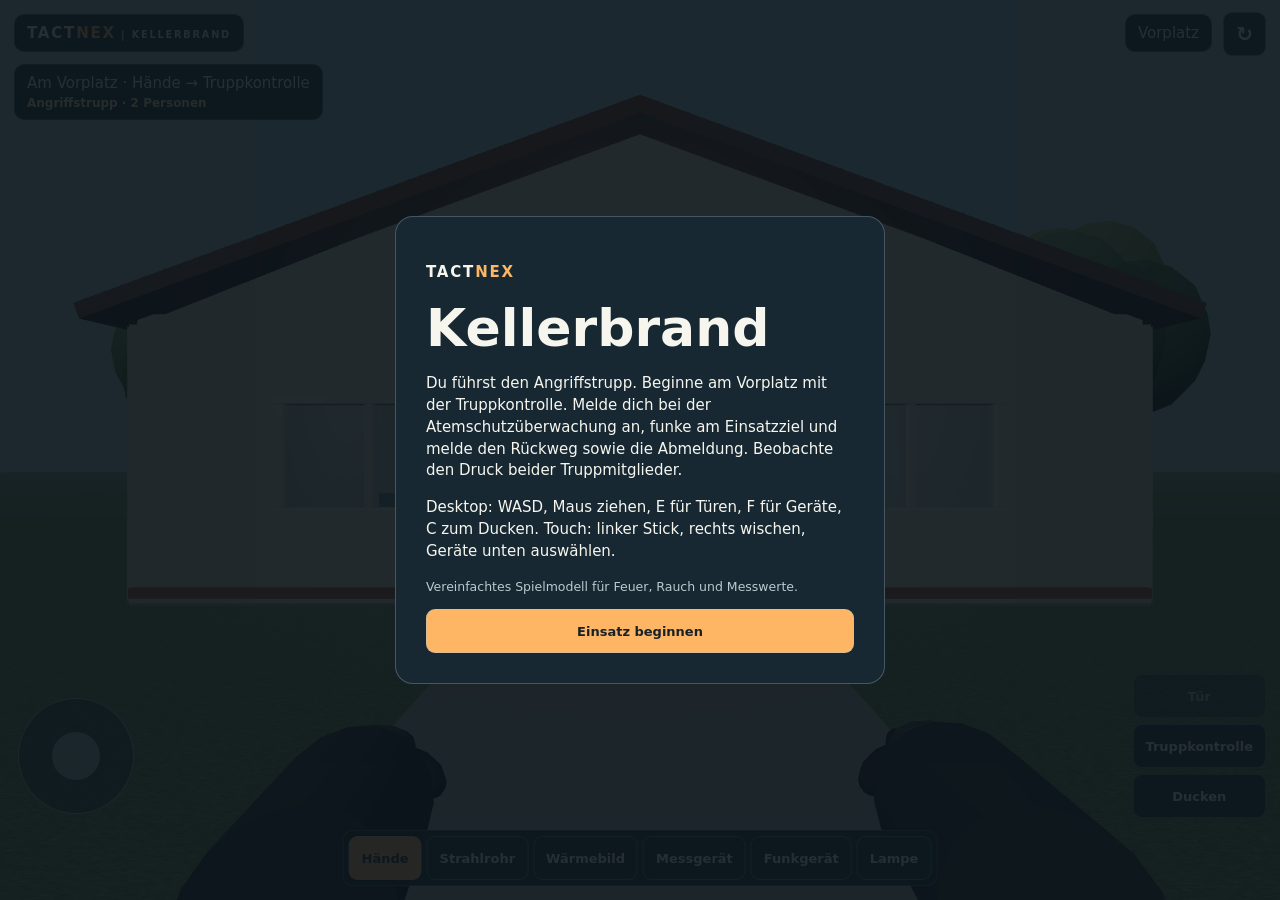
==== commit 3496c697: "Introduce FwDV 7-inspired respiratory protection exercise flow" ====
--- a/preview/index.html
+++ b/preview/index.html
@@ -18,7 +18,7 @@
 <dialog id="briefing" open><article>
 <p class="brand">TACT<span>NEX</span></p>
 <h1>Kellerbrand</h1>
-<p>Erkunde das Wohnhaus, lösche den Brand im Technikraum und melde „Feuer aus“ über das Funkgerät am Vorplatz.</p>
+<p>Du führst den Angriffstrupp. Beginne am Vorplatz mit der Truppkontrolle. Melde dich bei der Atemschutzüberwachung an, funke am Einsatzziel und melde den Rückweg sowie die Abmeldung. Beobachte den Druck beider Truppmitglieder.</p>
 <p>Desktop: WASD, Maus ziehen, E für Türen, F für Geräte, C zum Ducken. Touch: linker Stick, rechts wischen, Geräte unten auswählen.</p>
 <small>Vereinfachtes Spielmodell für Feuer, Rauch und Messwerte.</small>
 <button id="start" disabled>Szene wird geladen …</button>
--- a/preview/style.css
+++ b/preview/style.css
@@ -15,3 +15,39 @@
 dialog{z-index:5;inset:0;margin:0;border:0;width:100%;max-width:none;height:100%;max-height:none;background:#0c161de3;color:inherit;padding:18px;overflow:auto}dialog[open]{display:grid;place-items:center}
 article{max-width:490px;background:#172833;border:1px solid #a3b4bf55;border-radius:18px;padding:clamp(17px,4vw,30px)}h1{font-size:clamp(32px,7vw,52px);margin:0}article p{line-height:1.45}article small{color:#b9cbce}#start{display:block;margin-top:14px;width:100%}#error:empty{display:none}
 @media(max-width:550px){nav{width:calc(100% - 24px);display:grid;grid-template-columns:repeat(3,1fr)}nav button{padding:5px;min-width:0}#stick,#actions{bottom:max(118px,calc(env(safe-area-inset-bottom) + 108px))}header small{display:none}}
+
+[hidden]{display:none!important}
+
+#device-photo{
+  position:fixed;z-index:3;top:max(66px,calc(env(safe-area-inset-top) + 53px));right:max(14px,env(safe-area-inset-right));
+  width:min(42vw,510px);margin:0;padding:0;overflow:hidden;
+  color:#eff6f4;background:#101d25;border:1px solid #879ca688;border-radius:14px;
+  box-shadow:0 12px 35px #0007;pointer-events:none;
+}
+.device-bar{display:flex;align-items:center;justify-content:space-between;gap:10px;padding:5px 6px 5px 13px;background:#1c303b}
+.device-bar strong{font-size:clamp(13px,1.5vw,18px)}
+.device-bar button{pointer-events:auto;min-width:44px;padding:0;font-size:25px;line-height:1}
+.device-body{display:grid;grid-template-columns:clamp(54px,7vw,94px) minmax(0,1fr);align-items:center;gap:12px;padding:12px}
+.device-body img{width:100%;aspect-ratio:3/4;object-fit:cover;border-radius:8px;background:#fff;user-select:none;-webkit-user-drag:none}
+[data-device=thermal] .device-body img{object-fit:cover;object-position:50% 42%}
+.device-screen{min-width:0}
+.device-screen canvas{width:100%;height:auto;max-height:32dvh;object-fit:contain;background:#15191a;border:1px solid #849ba36b;border-radius:7px}
+.device-status{margin-top:7px;color:#c5d9de;font-size:clamp(11px,1.25vw,14px)}
+.meter-readings{margin:0;display:grid;gap:5px;padding:8px 10px;background:#10191d;border-radius:8px;border:1px solid #728b9566}
+.meter-readings div{display:flex;justify-content:space-between;align-items:baseline;gap:6px}
+.meter-readings dt{font-size:clamp(11px,1.25vw,15px);color:#d6e3e4}
+.meter-readings dd{margin:0;white-space:nowrap;color:#cbf5e8;font:700 clamp(14px,2.3vw,25px) ui-monospace,monospace}
+.meter-readings[data-alarm=true]{background:#761f24;border-color:#ff8c79;animation:meter-pulse .65s alternate infinite}
+@keyframes meter-pulse{to{background:#a02b22}}
+@media(prefers-reduced-motion:reduce){.meter-readings{animation:none!important}}
+@media(max-width:650px){
+  #device-photo{top:max(116px,calc(env(safe-area-inset-top) + 102px));width:min(82vw,380px)}
+  .device-body{gap:8px;padding:8px;grid-template-columns:54px minmax(0,1fr)}
+}
+@media(max-height:570px) and (min-width:651px){
+  #device-photo{width:min(40vw,420px)}
+  .device-body{padding:7px;gap:8px}
+  .device-screen canvas{max-height:25dvh}
+}
+
+#air-line{margin-top:4px;color:#ffd9aa;font:650 12px system-ui}
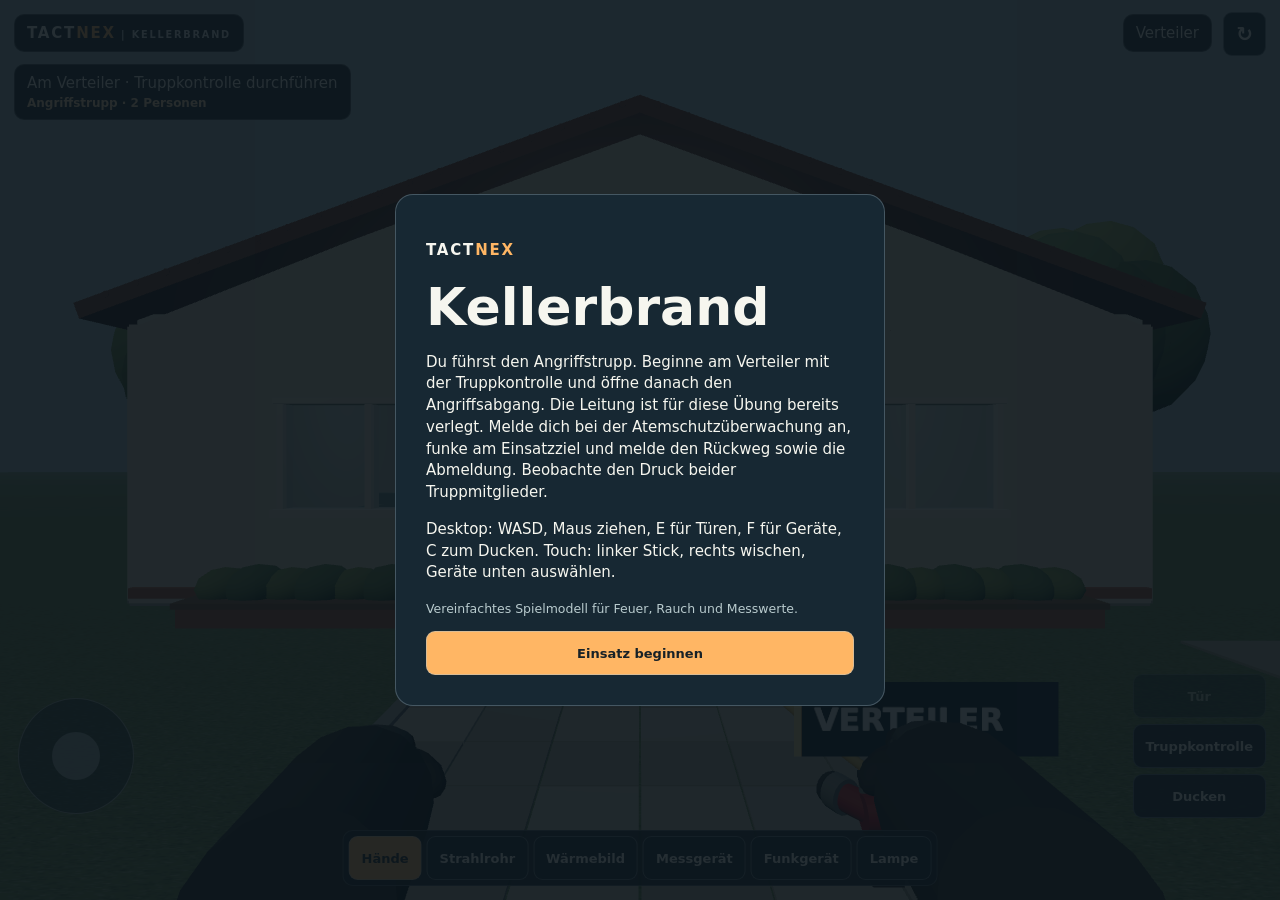
==== commit 1f2776fa: "Stage the attack crew at a modeled hose distributor" ====
--- a/preview/index.html
+++ b/preview/index.html
@@ -18,7 +18,7 @@
 <dialog id="briefing" open><article>
 <p class="brand">TACT<span>NEX</span></p>
 <h1>Kellerbrand</h1>
-<p>Du führst den Angriffstrupp. Beginne am Vorplatz mit der Truppkontrolle. Melde dich bei der Atemschutzüberwachung an, funke am Einsatzziel und melde den Rückweg sowie die Abmeldung. Beobachte den Druck beider Truppmitglieder.</p>
+<p>Du führst den Angriffstrupp. Beginne am Verteiler mit der Truppkontrolle und öffne danach den Angriffsabgang. Die Leitung ist für diese Übung bereits verlegt. Melde dich bei der Atemschutzüberwachung an, funke am Einsatzziel und melde den Rückweg sowie die Abmeldung. Beobachte den Druck beider Truppmitglieder.</p>
 <p>Desktop: WASD, Maus ziehen, E für Türen, F für Geräte, C zum Ducken. Touch: linker Stick, rechts wischen, Geräte unten auswählen.</p>
 <small>Vereinfachtes Spielmodell für Feuer, Rauch und Messwerte.</small>
 <button id="start" disabled>Szene wird geladen …</button>
